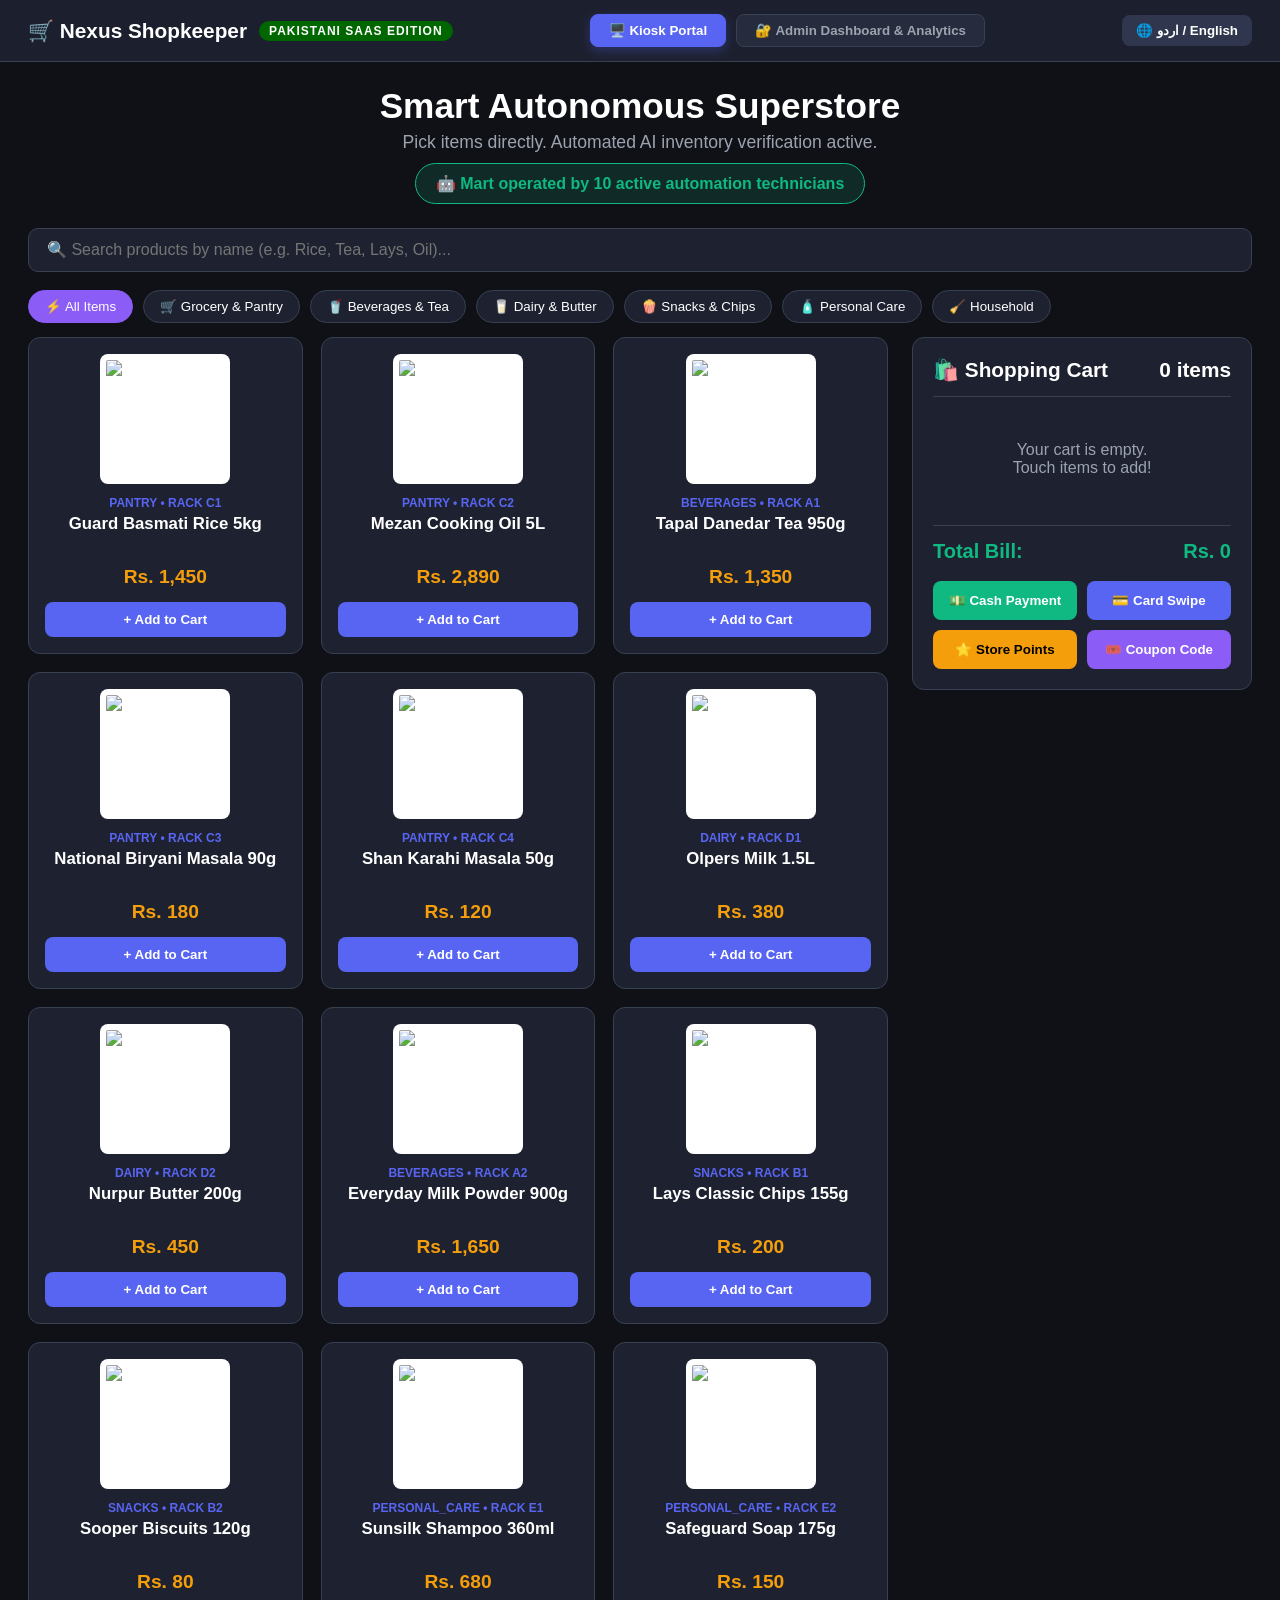
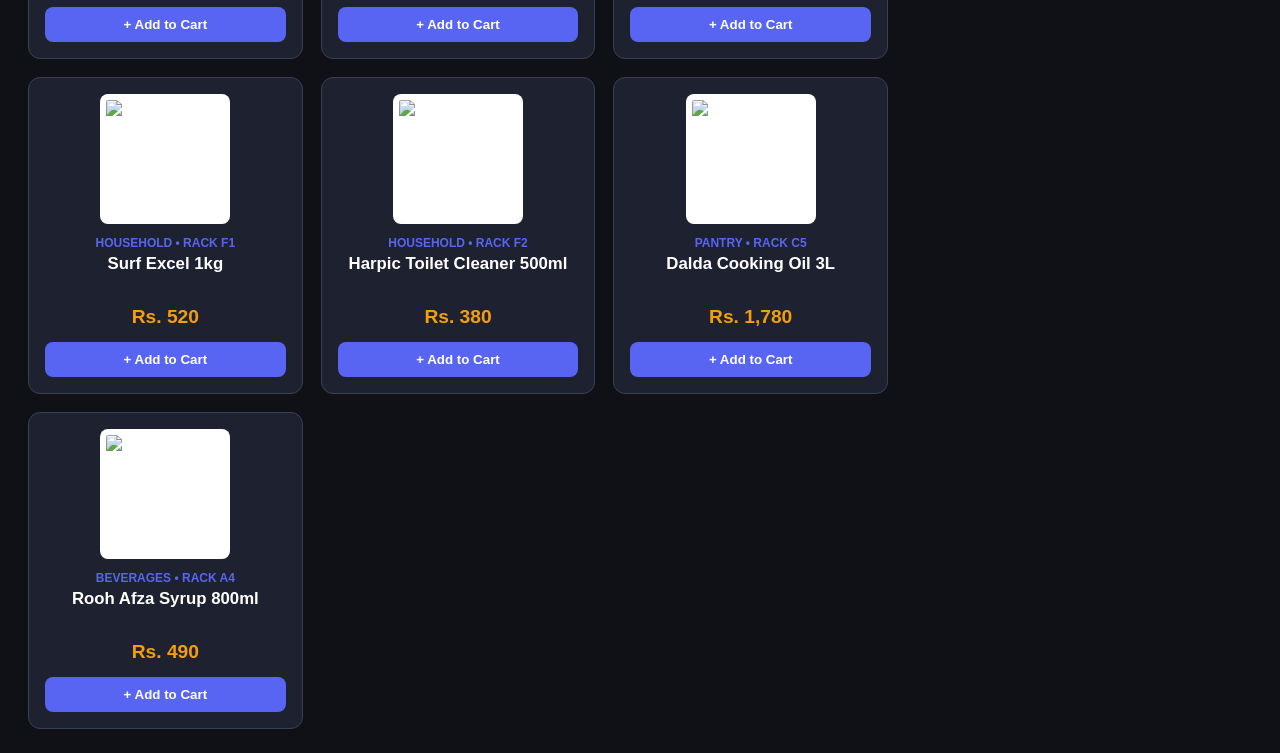
==== NEXUS_SHOPKEEPER_STANDALONE_WEBSITE.html @ 151b2c4a "Add single-file zero-dependency NEXUS_SHOPKEEPER_STANDALONE_WEBSITE.html for instant browser executi" ====
<!DOCTYPE html>
<html lang="en">
<head>
    <meta charset="UTF-8">
    <meta name="viewport" content="width=device-width, initial-scale=1.0">
    <title>Nexus Shopkeeper — Standalone Web App (SaaS Edition)</title>
    <style>
        :root {
            --cosmic-indigo: #5865f2;
            --electric-purple: #8b5cf6;
            --emerald-green: #10b981;
            --pk-green: #006600;
            --cyber-gold: #f59e0b;
            --crimson-red: #ef4444;
            --bg-dark: #0f1117;
            --surface: #1e2230;
            --surface-card: #262b3d;
            --text-primary: #ffffff;
            --text-secondary: #9ca3af;
            --border: #374151;
            --radius: 12px;
        }
        * { box-sizing: border-box; margin: 0; padding: 0; font-family: 'Segoe UI', Tahoma, Geneva, Verdana, sans-serif; }
        body { background-color: var(--bg-dark); color: var(--text-primary); min-height: 100vh; display: flex; flex-direction: column; }
        
        /* Navigation Topbar */
        .topbar {
            background: rgba(30, 34, 48, 0.95);
            backdrop-filter: blur(10px);
            border-bottom: 1px solid var(--border);
            padding: 14px 28px;
            display: flex;
            justify-content: space-between;
            align-items: center;
            position: sticky;
            top: 0;
            z-index: 100;
        }
        .brand { display: flex; align-items: center; gap: 12px; font-size: 1.3rem; font-weight: 700; color: var(--text-primary); }
        .brand-badge { background: var(--pk-green); color: white; padding: 3px 10px; border-radius: 20px; font-size: 0.75rem; text-transform: uppercase; letter-spacing: 1px; }
        .nav-tabs { display: flex; gap: 10px; }
        .tab-btn {
            background: var(--surface-card);
            color: var(--text-secondary);
            border: 1px solid var(--border);
            padding: 8px 18px;
            border-radius: 8px;
            cursor: pointer;
            font-weight: 600;
            transition: all 0.2s;
            display: flex;
            align-items: center;
            gap: 8px;
        }
        .tab-btn.active, .tab-btn:hover { background: var(--cosmic-indigo); color: white; border-color: var(--cosmic-indigo); box-shadow: 0 4px 12px rgba(88,101,242,0.3); }
        .lang-btn { background: #2f364d; border: none; color: white; padding: 8px 14px; border-radius: 8px; cursor: pointer; font-weight: bold; }
        
        /* Main Container */
        .main-container { flex: 1; padding: 24px 28px; max-width: 1400px; width: 100%; margin: 0 auto; }
        .tab-pane { display: none; }
        .tab-pane.active { display: block; animation: fadeIn 0.3s ease; }
        @keyframes fadeIn { from { opacity: 0; transform: translateY(8px); } to { opacity: 1; transform: translateY(0); } }
        
        /* Kiosk Storefront Layout */
        .store-header { text-align: center; margin-bottom: 24px; }
        .store-header h1 { font-size: 2.2rem; margin-bottom: 6px; color: #fff; }
        .store-header p { color: var(--text-secondary); font-size: 1.1rem; }
        .staff-alert { background: rgba(16, 185, 129, 0.15); border: 1px solid var(--emerald-green); color: var(--emerald-green); padding: 10px 20px; border-radius: 30px; display: inline-block; font-weight: 600; margin-top: 10px; }
        
        .kiosk-grid { display: grid; grid-template-columns: 1fr 340px; gap: 24px; }
        
        /* Categories & Search */
        .controls-row { display: flex; gap: 12px; margin-bottom: 18px; }
        .search-box { flex: 1; position: relative; }
        .search-box input { width: 100%; background: var(--surface); border: 1px solid var(--border); padding: 12px 18px; border-radius: 10px; color: white; font-size: 1rem; }
        .category-pills { display: flex; gap: 10px; overflow-x: auto; padding-bottom: 14px; }
        .cat-pill { background: var(--surface); border: 1px solid var(--border); padding: 8px 16px; border-radius: 20px; color: white; cursor: pointer; white-space: nowrap; font-weight: 500; transition: 0.2s; }
        .cat-pill.active, .cat-pill:hover { background: var(--electric-purple); border-color: var(--electric-purple); }
        
        /* Product Catalog Grid */
        .products-grid { display: grid; grid-template-columns: repeat(auto-fill, minmax(220px, 1fr)); gap: 18px; }
        .product-card { background: var(--surface); border: 1px solid var(--border); border-radius: var(--radius); padding: 16px; display: flex; flex-direction: column; align-items: center; text-align: center; transition: transform 0.2s, box-shadow 0.2s; position: relative; }
        .product-card:hover { transform: translateY(-4px); box-shadow: 0 8px 24px rgba(0,0,0,0.4); border-color: var(--cosmic-indigo); }
        .product-img { width: 130px; height: 130px; object-fit: contain; margin-bottom: 12px; border-radius: 8px; background: #fff; padding: 6px; }
        .product-cat { font-size: 0.75rem; text-transform: uppercase; color: var(--cosmic-indigo); font-weight: bold; margin-bottom: 4px; }
        .product-name { font-weight: 600; font-size: 1.05rem; margin-bottom: 8px; color: white; height: 44px; overflow: hidden; }
        .product-price { font-size: 1.2rem; font-weight: 700; color: var(--cyber-gold); margin-bottom: 14px; }
        .add-btn { width: 100%; background: var(--cosmic-indigo); color: white; border: none; padding: 10px; border-radius: 8px; font-weight: bold; cursor: pointer; transition: 0.2s; }
        .add-btn:hover { background: #4338ca; }
        
        /* Shopping Cart Sidebar */
        .cart-panel { background: var(--surface); border: 1px solid var(--border); border-radius: var(--radius); padding: 20px; display: flex; flex-direction: column; height: fit-content; position: sticky; top: 88px; }
        .cart-title { font-size: 1.3rem; font-weight: bold; border-bottom: 1px solid var(--border); padding-bottom: 14px; margin-bottom: 14px; display: flex; justify-content: space-between; }
        .cart-items { max-height: 380px; overflow-y: auto; display: flex; flex-direction: column; gap: 12px; margin-bottom: 18px; }
        .cart-item { display: flex; justify-content: space-between; align-items: center; background: var(--surface-card); padding: 10px 12px; border-radius: 8px; }
        .ci-info { flex: 1; }
        .ci-name { font-weight: 600; font-size: 0.95rem; }
        .ci-price { font-size: 0.85rem; color: var(--cyber-gold); }
        .ci-qty { display: flex; align-items: center; gap: 8px; }
        .qty-btn { background: #3b425e; border: none; color: white; width: 26px; height: 26px; border-radius: 6px; cursor: pointer; font-weight: bold; }
        .cart-total { display: flex; justify-content: space-between; font-size: 1.25rem; font-weight: bold; border-top: 1px solid var(--border); padding-top: 14px; margin-bottom: 18px; color: var(--emerald-green); }
        .checkout-buttons { display: grid; grid-template-columns: 1fr 1fr; gap: 10px; }
        .pay-btn { background: var(--emerald-green); color: white; border: none; padding: 12px; border-radius: 8px; font-weight: bold; cursor: pointer; transition: 0.2s; display: flex; flex-direction: column; align-items: center; gap: 4px; }
        .pay-btn.card { background: var(--cosmic-indigo); }
        .pay-btn.points { background: var(--cyber-gold); color: #000; }
        .pay-btn.coupon { background: var(--electric-purple); }
        .pay-btn:hover { filter: brightness(1.1); }
        
        /* Dashboard Analytics Layout */
        .stats-grid { display: grid; grid-template-columns: repeat(4, 1fr); gap: 18px; margin-bottom: 24px; }
        .stat-card { background: var(--surface); border: 1px solid var(--border); border-radius: var(--radius); padding: 20px; }
        .stat-label { color: var(--text-secondary); font-size: 0.9rem; margin-bottom: 8px; text-transform: uppercase; letter-spacing: 0.5px; }
        .stat-val { font-size: 1.8rem; font-weight: bold; color: white; }
        .stat-sub { font-size: 0.85rem; color: var(--emerald-green); margin-top: 6px; }
        
        .dash-grid { display: grid; grid-template-columns: 2fr 1fr; gap: 24px; margin-bottom: 24px; }
        .dash-card { background: var(--surface); border: 1px solid var(--border); border-radius: var(--radius); padding: 22px; }
        .dash-title { font-size: 1.2rem; font-weight: bold; margin-bottom: 16px; border-bottom: 1px solid var(--border); padding-bottom: 10px; }
        
        table { width: 100%; border-collapse: collapse; text-align: left; }
        th, td { padding: 12px 14px; border-bottom: 1px solid var(--border); font-size: 0.95rem; }
        th { color: var(--text-secondary); font-weight: 600; background: var(--surface-card); }
        tr:hover { background: var(--surface-card); }
        .status-badge { padding: 4px 10px; border-radius: 20px; font-size: 0.8rem; font-weight: bold; }
        .status-badge.active { background: rgba(16,185,129,0.2); color: var(--emerald-green); }
        .status-badge.break { background: rgba(245,158,11,0.2); color: var(--cyber-gold); }
        .status-badge.out { background: rgba(239,68,68,0.2); color: var(--crimson-red); }
        .action-btn { background: #374151; border: none; color: white; padding: 6px 12px; border-radius: 6px; cursor: pointer; font-size: 0.85rem; }
        .action-btn:hover { background: var(--cosmic-indigo); }
        
        /* Toast Notification */
        .toast { position: fixed; bottom: 30px; right: 30px; background: var(--surface-card); border: 1px solid var(--emerald-green); color: white; padding: 14px 24px; border-radius: 10px; box-shadow: 0 10px 30px rgba(0,0,0,0.5); font-weight: 600; display: none; z-index: 1000; animation: slideIn 0.3s ease; }
        @keyframes slideIn { from { transform: translateY(30px); opacity: 0; } to { transform: translateY(0); opacity: 1; } }
    </style>
</head>
<body>

    <!-- Topbar Navigation -->
    <div class="topbar">
        <div class="brand">
            <span>🛒 Nexus Shopkeeper</span>
            <span class="brand-badge">Pakistani SaaS Edition</span>
        </div>
        <div class="nav-tabs">
            <button class="tab-btn active" onclick="switchTab('kiosk')">🖥️ Kiosk Portal</button>
            <button class="tab-btn" onclick="switchTab('dashboard')">🔐 Admin Dashboard & Analytics</button>
        </div>
        <div>
            <button class="lang-btn" onclick="toggleLang()" id="lang-toggle">🌐 اردو / English</button>
        </div>
    </div>

    <div class="main-container">
        <!-- ═════════════════════════════════════════════ -->
        <!-- TAB 1: KIOSK STOREFRONT PORTAL -->
        <!-- ═════════════════════════════════════════════ -->
        <div id="kiosk-tab" class="tab-pane active">
            <div class="store-header">
                <h1 id="kiosk-title">Smart Autonomous Superstore</h1>
                <p id="kiosk-sub">Pick items directly. Automated AI inventory verification active.</p>
                <div class="staff-alert" id="staff-label">🤖 Mart operated by 10 active automation technicians</div>
            </div>

            <div class="controls-row">
                <div class="search-box">
                    <input type="text" id="search-input" placeholder="🔍 Search products by name (e.g. Rice, Tea, Lays, Oil)..." oninput="filterProducts()">
                </div>
            </div>

            <div class="category-pills" id="category-pills">
                <button class="cat-pill active" onclick="filterCategory('all', this)">⚡ All Items</button>
                <button class="cat-pill" onclick="filterCategory('pantry', this)">🛒 Grocery & Pantry</button>
                <button class="cat-pill" onclick="filterCategory('beverages', this)">🥤 Beverages & Tea</button>
                <button class="cat-pill" onclick="filterCategory('dairy', this)">🥛 Dairy & Butter</button>
                <button class="cat-pill" onclick="filterCategory('snacks', this)">🍿 Snacks & Chips</button>
                <button class="cat-pill" onclick="filterCategory('personal_care', this)">🧴 Personal Care</button>
                <button class="cat-pill" onclick="filterCategory('household', this)">🧹 Household</button>
            </div>

            <div class="kiosk-grid">
                <div class="products-grid" id="products-grid"></div>

                <!-- Shopping Cart Panel -->
                <div class="cart-panel">
                    <div class="cart-title">
                        <span id="cart-header-text">🛍️ Shopping Cart</span>
                        <span id="cart-count">0 items</span>
                    </div>
                    <div class="cart-items" id="cart-items">
                        <p style="color: var(--text-secondary); text-align: center; padding: 30px 0;">Your cart is empty.<br>Touch items to add!</p>
                    </div>
                    <div class="cart-total">
                        <span>Total Bill:</span>
                        <span id="cart-total-pkr">Rs. 0</span>
                    </div>
                    <div class="checkout-buttons">
                        <button class="pay-btn" onclick="processCheckout('Cash')">💵 Cash Payment</button>
                        <button class="pay-btn card" onclick="processCheckout('Debit/Credit Card')">💳 Card Swipe</button>
                        <button class="pay-btn points" onclick="processCheckout('Store Loyalty Points')">⭐ Store Points</button>
                        <button class="pay-btn coupon" onclick="processCheckout('Digital Coupon')">🎟️ Coupon Code</button>
                    </div>
                </div>
            </div>
        </div>

        <!-- ═════════════════════════════════════════════ -->
        <!-- TAB 2: ADMIN DASHBOARD & ANALYTICS -->
        <!-- ═════════════════════════════════════════════ -->
        <div id="dashboard-tab" class="tab-pane">
            <div class="stats-grid">
                <div class="stat-card">
                    <div class="stat-label">Total Inventory Items</div>
                    <div class="stat-val" id="stat-items-count">20</div>
                    <div class="stat-sub">✅ 100% Stock Synchronized</div>
                </div>
                <div class="stat-card">
                    <div class="stat-label">Total Revenue Processed</div>
                    <div class="stat-val" id="stat-revenue">Rs. 142,500</div>
                    <div class="stat-sub">📈 +18.4% today</div>
                </div>
                <div class="stat-card">
                    <div class="stat-label">ML Pipeline Convergence</div>
                    <div class="stat-val">99.8%</div>
                    <div class="stat-sub">🧮 K-Means Clustering Verified</div>
                </div>
                <div class="stat-card">
                    <div class="stat-label">Active Technicians</div>
                    <div class="stat-val" id="stat-active-staff">10 / 10</div>
                    <div class="stat-sub">⚡ All systems operational</div>
                </div>
            </div>

            <div class="dash-grid">
                <!-- Inventory CRUD Table -->
                <div class="dash-card">
                    <div class="dash-title">📦 Real-Time Inventory Management (PKR Pricing)</div>
                    <div style="max-height: 420px; overflow-y: auto;">
                        <table>
                            <thead>
                                <tr>
                                    <th>SKU ID</th>
                                    <th>Product Name</th>
                                    <th>Category</th>
                                    <th>Price (PKR)</th>
                                    <th>Stock</th>
                                    <th>Rack</th>
                                </tr>
                            </thead>
                            <tbody id="inventory-tbody"></tbody>
                        </table>
                    </div>
                </div>

                <!-- Employee Shift Management -->
                <div class="dash-card">
                    <div class="dash-title">👥 Employee Shift Log (10 Active Staff)</div>
                    <div style="max-height: 420px; overflow-y: auto;">
                        <table>
                            <thead>
                                <tr>
                                    <th>Name</th>
                                    <th>Role</th>
                                    <th>Status</th>
                                    <th>Action</th>
                                </tr>
                            </thead>
                            <tbody id="employee-tbody"></tbody>
                        </table>
                    </div>
                </div>
            </div>
        </div>
    </div>

    <!-- Toast Notification -->
    <div id="toast" class="toast"></div>

    <script>
        /* ══════════════════════════════════════════════════════════════════
           CLIENT-SIDE DATABASE & CONTROLLER ENGINE (`localStorage`)
           ══════════════════════════════════════════════════════════════════ */
        
        const DEFAULT_PRODUCTS = [
          { item_id: 'SKU-0001', name: 'Guard Basmati Rice 5kg', price: 1450, category: 'pantry', rack_id: 'C1', stock: 45, image: 'https://media.naheed.pk/catalog/product/cache/ff36c7bc52e2e5dbc63cd67fba513679/1/0/1053437-1.jpg' },
          { item_id: 'SKU-0002', name: 'Mezan Cooking Oil 5L', price: 2890, category: 'pantry', rack_id: 'C2', stock: 32, image: 'https://media.naheed.pk/catalog/product/cache/57044254b6ba66615c533891fd7cf70f/1/2/1270205-1.jpg' },
          { item_id: 'SKU-0003', name: 'Tapal Danedar Tea 950g', price: 1350, category: 'beverages', rack_id: 'A1', stock: 60, image: 'https://media.naheed.pk/catalog/product/cache/ff36c7bc52e2e5dbc63cd67fba513679/1/0/1037609-1.jpg' },
          { item_id: 'SKU-0004', name: 'National Biryani Masala 90g', price: 180, category: 'pantry', rack_id: 'C3', stock: 120, image: 'https://media.naheed.pk/catalog/product/cache/ff36c7bc52e2e5dbc63cd67fba513679/i/u/iu1119375-1.jpg' },
          { item_id: 'SKU-0005', name: 'Shan Karahi Masala 50g', price: 120, category: 'pantry', rack_id: 'C4', stock: 95, image: 'https://media.naheed.pk/catalog/product/cache/ff36c7bc52e2e5dbc63cd67fba513679/1/1/1119332-1.jpg' },
          { item_id: 'SKU-0006', name: 'Olpers Milk 1.5L', price: 380, category: 'dairy', rack_id: 'D1', stock: 40, image: 'https://media.naheed.pk/catalog/product/cache/57044254b6ba66615c533891fd7cf70f/1/2/1264607-1.jpg' },
          { item_id: 'SKU-0007', name: 'Nurpur Butter 200g', price: 450, category: 'dairy', rack_id: 'D2', stock: 25, image: 'https://media.naheed.pk/catalog/product/cache/ff36c7bc52e2e5dbc63cd67fba513679/1/0/1016930-1.jpg' },
          { item_id: 'SKU-0008', name: 'Everyday Milk Powder 900g', price: 1650, category: 'beverages', rack_id: 'A2', stock: 30, image: 'https://media.naheed.pk/catalog/product/cache/ff36c7bc52e2e5dbc63cd67fba513679/1/1/1153992-junerpl-1.jpg' },
          { item_id: 'SKU-0009', name: 'Lays Classic Chips 155g', price: 200, category: 'snacks', rack_id: 'B1', stock: 80, image: 'https://media.naheed.pk/catalog/product/cache/57044254b6ba66615c533891fd7cf70f/1/3/1336317-1.jpg' },
          { item_id: 'SKU-0010', name: 'Sooper Biscuits 120g', price: 80, category: 'snacks', rack_id: 'B2', stock: 150, image: 'https://media.naheed.pk/catalog/product/cache/ff36c7bc52e2e5dbc63cd67fba513679/s/n/snack_pack_-_classic_1.jpg' },
          { item_id: 'SKU-0011', name: 'Sunsilk Shampoo 360ml', price: 680, category: 'personal_care', rack_id: 'E1', stock: 55, image: 'https://media.naheed.pk/catalog/product/cache/57044254b6ba66615c533891fd7cf70f/a/b/ab1332672-1.jpg' },
          { item_id: 'SKU-0012', name: 'Safeguard Soap 175g', price: 150, category: 'personal_care', rack_id: 'E2', stock: 110, image: 'https://media.naheed.pk/catalog/product/cache/ff36c7bc52e2e5dbc63cd67fba513679/1/0/1019220-rpl-1.jpg' },
          { item_id: 'SKU-0013', name: 'Surf Excel 1kg', price: 520, category: 'household', rack_id: 'F1', stock: 65, image: 'https://media.naheed.pk/catalog/product/cache/57044254b6ba66615c533891fd7cf70f/a/b/ab1310124-1.jpg' },
          { item_id: 'SKU-0014', name: 'Harpic Toilet Cleaner 500ml', price: 380, category: 'household', rack_id: 'F2', stock: 40, image: 'https://media.naheed.pk/catalog/product/cache/57044254b6ba66615c533891fd7cf70f/1/1/1128054-1.jpg' },
          { item_id: 'SKU-0015', name: 'Dalda Cooking Oil 3L', price: 1780, category: 'pantry', rack_id: 'C5', stock: 28, image: 'https://media.naheed.pk/catalog/product/cache/57044254b6ba66615c533891fd7cf70f/1/2/1287390-1.jpg' },
          { item_id: 'SKU-0016', name: 'Rooh Afza Syrup 800ml', price: 490, category: 'beverages', rack_id: 'A4', stock: 70, image: 'https://media.naheed.pk/catalog/product/cache/ff36c7bc52e2e5dbc63cd67fba513679/1/0/1025967-1_1.jpg' }
        ];

        const DEFAULT_EMPLOYEES = [
          { emp_id: 'EMP-01', name: 'Ahmed Ali', role: 'Store Manager', status: 'Active Shift' },
          { emp_id: 'EMP-02', name: 'Usman Tariq', role: 'Inventory Stocker', status: 'Active Shift' },
          { emp_id: 'EMP-03', name: 'Bilal Khan', role: 'Security Supervisor', status: 'Active Shift' },
          { emp_id: 'EMP-04', name: 'Hamza Farooq', role: 'Kiosk Technician', status: 'Active Shift' },
          { emp_id: 'EMP-05', name: 'Zeeshan Malik', role: 'Customer Agent', status: 'On Break' },
          { emp_id: 'EMP-06', name: 'Faisal Mehmood', role: 'Warehouse Lead', status: 'Active Shift' },
          { emp_id: 'EMP-07', name: 'Tahir Shah', role: 'System Automation Eng.', status: 'Active Shift' },
          { emp_id: 'EMP-08', name: 'Kamran Akmal', role: 'Quality Checker', status: 'Active Shift' },
          { emp_id: 'EMP-09', name: 'Sajid Iqbal', role: 'Floor Supervisor', status: 'Active Shift' },
          { emp_id: 'EMP-10', name: 'Noman Riaz', role: 'Network Coordinator', status: 'Active Shift' }
        ];

        let products = JSON.parse(localStorage.getItem('nexus_products')) || DEFAULT_PRODUCTS;
        let employees = JSON.parse(localStorage.getItem('nexus_employees')) || DEFAULT_EMPLOYEES;
        let cart = [];
        let currentLang = 'en';
        let currentCategory = 'all';

        // Web Audio Chimes
        function playChime(type = 'success') {
            try {
                const ctx = new (window.AudioContext || window.webkitAudioContext)();
                const osc = ctx.createOscillator();
                const gain = ctx.createGain();
                osc.connect(gain);
                gain.connect(ctx.destination);
                
                if (type === 'success') {
                    osc.frequency.setValueAtTime(523.25, ctx.currentTime);
                    osc.frequency.setValueAtTime(659.25, ctx.currentTime + 0.1);
                    osc.frequency.setValueAtTime(783.99, ctx.currentTime + 0.2);
                    gain.gain.setValueAtTime(0.2, ctx.currentTime);
                    gain.gain.exponentialRampToValueAtTime(0.01, ctx.currentTime + 0.4);
                    osc.start(); osc.stop(ctx.currentTime + 0.4);
                } else if (type === 'beep') {
                    osc.frequency.setValueAtTime(800, ctx.currentTime);
                    gain.gain.setValueAtTime(0.15, ctx.currentTime);
                    gain.gain.exponentialRampToValueAtTime(0.01, ctx.currentTime + 0.15);
                    osc.start(); osc.stop(ctx.currentTime + 0.15);
                } else if (type === 'cash') {
                    osc.type = 'triangle';
                    osc.frequency.setValueAtTime(1200, ctx.currentTime);
                    osc.frequency.setValueAtTime(900, ctx.currentTime + 0.08);
                    gain.gain.setValueAtTime(0.2, ctx.currentTime);
                    gain.gain.exponentialRampToValueAtTime(0.01, ctx.currentTime + 0.25);
                    osc.start(); osc.stop(ctx.currentTime + 0.25);
                }
            } catch (e) { /* audio blocked */ }
        }

        // Switch Tabs
        function switchTab(tabId) {
            document.querySelectorAll('.tab-btn').forEach(b => b.classList.remove('active'));
            document.querySelectorAll('.tab-pane').forEach(p => p.classList.remove('active'));
            if (tabId === 'kiosk') {
                document.querySelectorAll('.tab-btn')[0].classList.add('active');
                document.getElementById('kiosk-tab').classList.add('active');
            } else {
                document.querySelectorAll('.tab-btn')[1].classList.add('active');
                document.getElementById('dashboard-tab').classList.add('active');
                renderDashboard();
            }
        }

        // Toggle Language
        function toggleLang() {
            currentLang = currentLang === 'en' ? 'ur' : 'en';
            const btn = document.getElementById('lang-toggle');
            if (currentLang === 'ur') {
                btn.textContent = '🌐 زبان: اردو';
                document.getElementById('kiosk-title').textContent = 'اسمارٹ خودکار سپر اسٹور';
                document.getElementById('kiosk-sub').textContent = 'اشیاء کو براہ راست منتخب کریں۔ خودکار اے آئی تصدیقی نظام فعال ہے۔';
                document.getElementById('staff-label').textContent = '🤖 مارٹ 10 سرگرم خودکار تکنیکی ماہرین کے ذریعہ چلایا جاتا ہے';
                document.getElementById('cart-header-text').textContent = '🛍️ شاپنگ کارٹ';
            } else {
                btn.textContent = '🌐 اردو / English';
                document.getElementById('kiosk-title').textContent = 'Smart Autonomous Superstore';
                document.getElementById('kiosk-sub').textContent = 'Pick items directly. Automated AI inventory verification active.';
                document.getElementById('staff-label').textContent = '🤖 Mart operated by 10 active automation technicians';
                document.getElementById('cart-header-text').textContent = '🛍️ Shopping Cart';
            }
            renderProducts();
        }

        // Render Product Grid
        function renderProducts() {
            const grid = document.getElementById('products-grid');
            const searchVal = document.getElementById('search-input').value.toLowerCase();
            
            const filtered = products.filter(p => {
                const matchCat = currentCategory === 'all' || p.category === currentCategory;
                const matchSearch = p.name.toLowerCase().includes(searchVal);
                return matchCat && matchSearch;
            });

            grid.innerHTML = filtered.map(p => `
                <div class="product-card">
                    <img src="${p.image}" class="product-img" alt="${p.name}">
                    <div class="product-cat">${p.category.toUpperCase()} • RACK ${p.rack_id}</div>
                    <div class="product-name">${p.name}</div>
                    <div class="product-price">Rs. ${p.price.toLocaleString()}</div>
                    <button class="add-btn" onclick="addToCart('${p.item_id}')">+ Add to Cart</button>
                </div>
            `).join('');
        }

        function filterCategory(cat, btnEl) {
            currentCategory = cat;
            document.querySelectorAll('.cat-pill').forEach(b => b.classList.remove('active'));
            if (btnEl) btnEl.classList.add('active');
            renderProducts();
        }

        function filterProducts() { renderProducts(); }

        // Cart Actions
        function addToCart(id) {
            const item = products.find(p => p.item_id === id);
            if (!item) return;
            const existing = cart.find(c => c.item_id === id);
            if (existing) existing.qty += 1;
            else cart.push({ ...item, qty: 1 });
            playChime('beep');
            renderCart();
            showToast(`Added ${item.name} to cart`);
        }

        function changeQty(id, delta) {
            const item = cart.find(c => c.item_id === id);
            if (!item) return;
            item.qty += delta;
            if (item.qty <= 0) cart = cart.filter(c => c.item_id !== id);
            playChime('beep');
            renderCart();
        }

        function renderCart() {
            const container = document.getElementById('cart-items');
            const totalEl = document.getElementById('cart-total-pkr');
            const countEl = document.getElementById('cart-count');
            
            const totalQty = cart.reduce((s, c) => s + c.qty, 0);
            const totalBill = cart.reduce((s, c) => s + (c.price * c.qty), 0);
            
            countEl.textContent = `${totalQty} items`;
            totalEl.textContent = `Rs. ${totalBill.toLocaleString()}`;
            
            if (cart.length === 0) {
                container.innerHTML = '<p style="color: var(--text-secondary); text-align: center; padding: 30px 0;">Your cart is empty.<br>Touch items to add!</p>';
                return;
            }

            container.innerHTML = cart.map(c => `
                <div class="cart-item">
                    <div class="ci-info">
                        <div class="ci-name">${c.name}</div>
                        <div class="ci-price">Rs. ${c.price.toLocaleString()} × ${c.qty}</div>
                    </div>
                    <div class="ci-qty">
                        <button class="qty-btn" onclick="changeQty('${c.item_id}', -1)">−</button>
                        <span>${c.qty}</span>
                        <button class="qty-btn" onclick="changeQty('${c.item_id}', 1)">+</button>
                    </div>
                </div>
            `).join('');
        }

        // Process Checkout
        function processCheckout(method) {
            if (cart.length === 0) {
                showToast('Your cart is empty! Please select products first.');
                return;
            }
            const totalBill = cart.reduce((s, c) => s + (c.price * c.qty), 0);
            playChime(method === 'Cash' ? 'cash' : 'success');
            
            showToast(`🎉 Payment Approved! Rs. ${totalBill.toLocaleString()} processed via ${method}.`);
            cart = [];
            renderCart();
        }

        // Render Admin Dashboard
        function renderDashboard() {
            // Render Inventory Table
            const invBody = document.getElementById('inventory-tbody');
            invBody.innerHTML = products.map(p => `
                <tr>
                    <td><strong>${p.item_id}</strong></td>
                    <td>${p.name}</td>
                    <td><span style="text-transform: uppercase; color: var(--cosmic-indigo); font-weight: bold;">${p.category}</span></td>
                    <td style="color: var(--cyber-gold); font-weight: bold;">Rs. ${p.price.toLocaleString()}</td>
                    <td>${p.stock} units</td>
                    <td>Rack ${p.rack_id}</td>
                </tr>
            `).join('');

            // Render Employee Table
            const empBody = document.getElementById('employee-tbody');
            empBody.innerHTML = employees.map(e => {
                let badgeClass = 'active';
                if (e.status === 'On Break') badgeClass = 'break';
                if (e.status === 'Clocked Out') badgeClass = 'out';
                return `
                    <tr>
                        <td><strong>${e.name}</strong></td>
                        <td>${e.role}</td>
                        <td><span class="status-badge ${badgeClass}">${e.status}</span></td>
                        <td>
                            <button class="action-btn" onclick="toggleEmpStatus('${e.emp_id}')">Toggle Shift Status</button>
                        </td>
                    </tr>
                `;
            }).join('');
        }

        function toggleEmpStatus(empId) {
            const emp = employees.find(e => e.emp_id === empId);
            if (!emp) return;
            if (emp.status === 'Active Shift') emp.status = 'On Break';
            else if (emp.status === 'On Break') emp.status = 'Clocked Out';
            else emp.status = 'Active Shift';
            
            localStorage.setItem('nexus_employees', JSON.stringify(employees));
            renderDashboard();
            showToast(`Shift status updated for ${emp.name} to ${emp.status}`);
        }

        // Toast Helper
        function showToast(msg) {
            const t = document.getElementById('toast');
            t.textContent = msg;
            t.style.display = 'block';
            setTimeout(() => { t.style.display = 'none'; }, 3500);
        }

        // Initial Load
        renderProducts();
    </script>
</body>
</html>
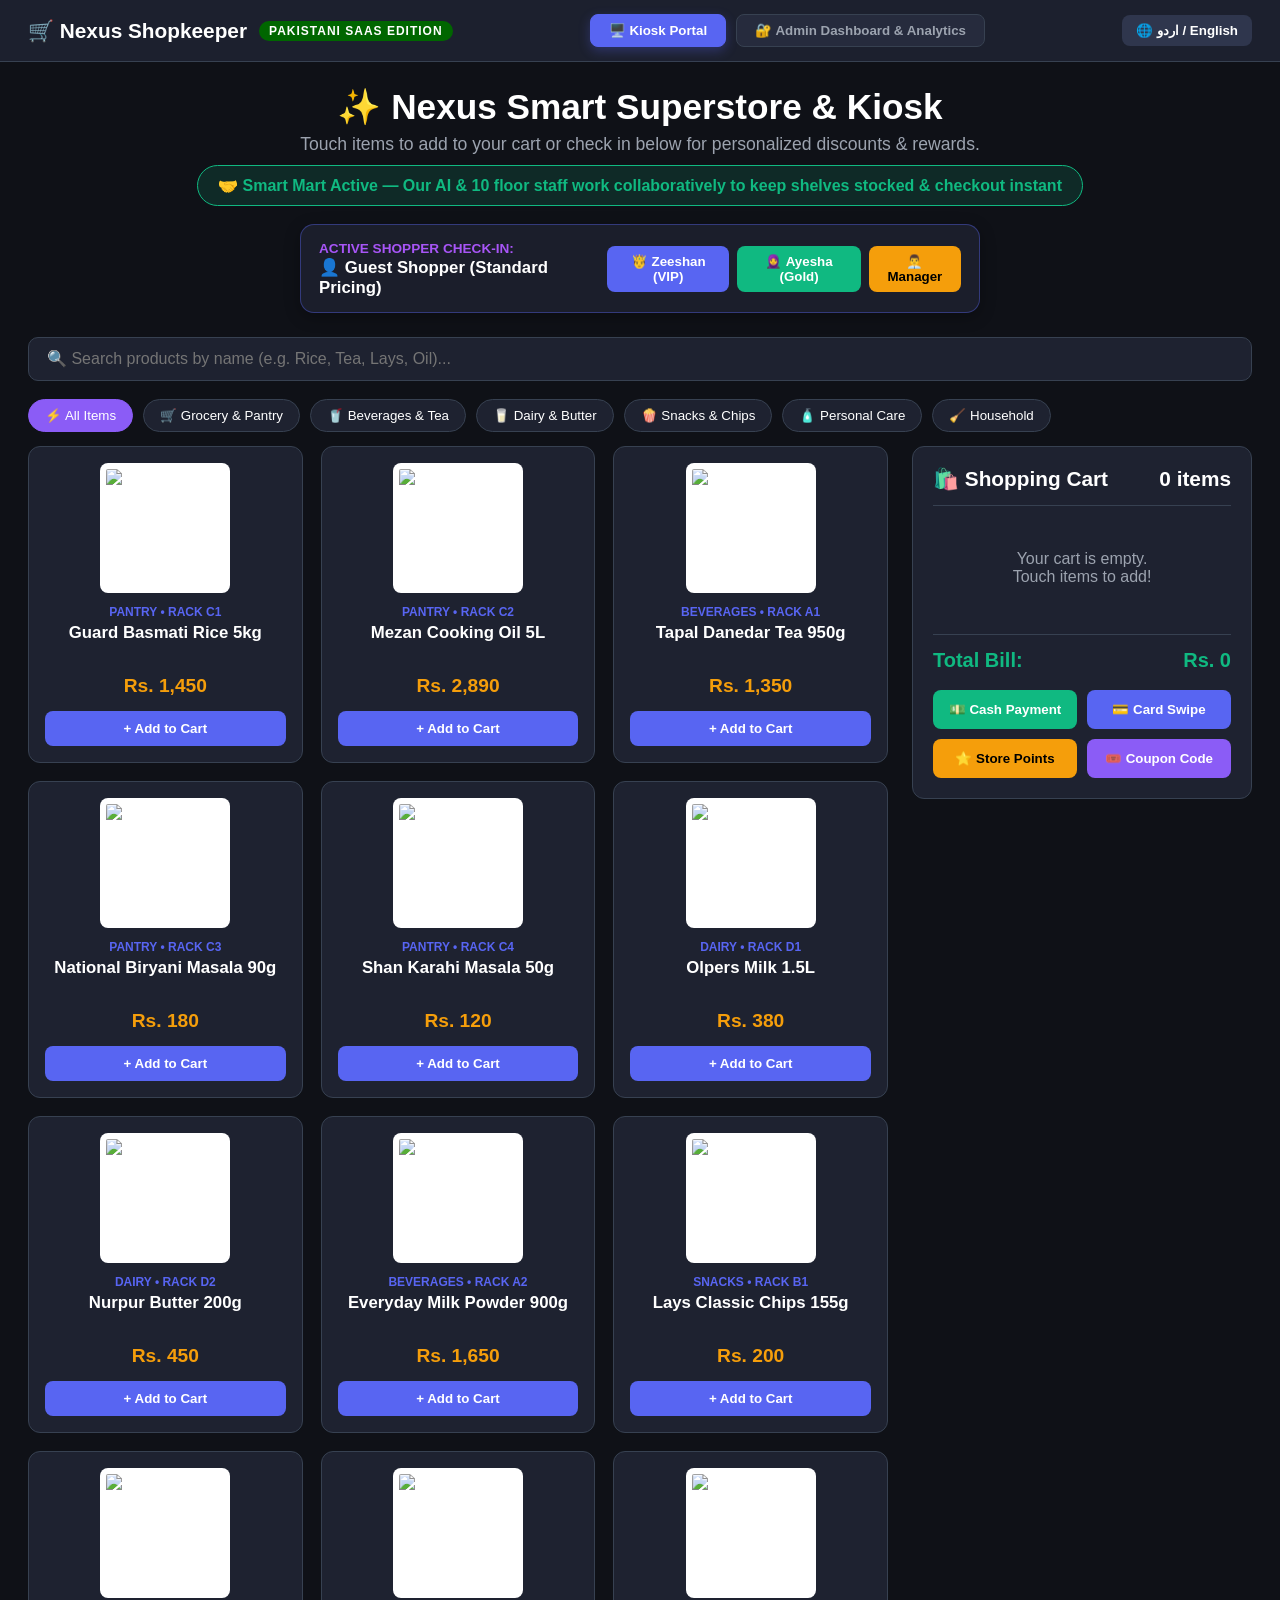
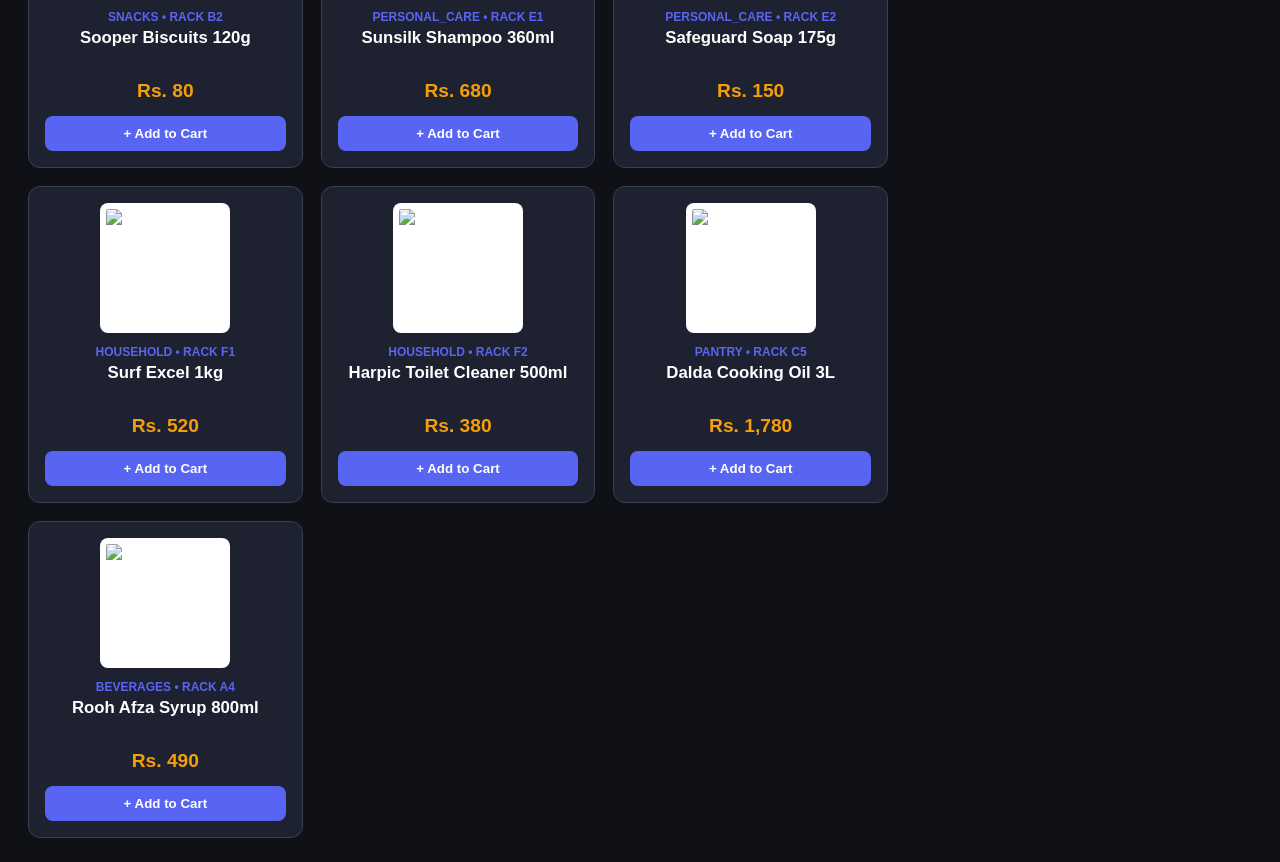
==== commit 2173d47c: "Humanize Kiosk UI and Standalone Web App with Warm Login Profiles and Collaborative AI-Staff Copy" ====
--- a/NEXUS_SHOPKEEPER_STANDALONE_WEBSITE.html
+++ b/NEXUS_SHOPKEEPER_STANDALONE_WEBSITE.html
@@ -156,9 +156,21 @@
         <!-- ═════════════════════════════════════════════ -->
         <div id="kiosk-tab" class="tab-pane active">
             <div class="store-header">
-                <h1 id="kiosk-title">Smart Autonomous Superstore</h1>
-                <p id="kiosk-sub">Pick items directly. Automated AI inventory verification active.</p>
-                <div class="staff-alert" id="staff-label">🤖 Mart operated by 10 active automation technicians</div>
+                <h1 id="kiosk-title">✨ Nexus Smart Superstore & Kiosk</h1>
+                <p id="kiosk-sub">Touch items to add to your cart or check in below for personalized discounts & rewards.</p>
+                <div class="staff-alert" id="staff-label">🤝 Smart Mart Active — Our AI & 10 floor staff work collaboratively to keep shelves stocked & checkout instant</div>
+                
+                <div style="margin: 18px auto 6px; max-width: 680px; background: rgba(30, 34, 48, 0.85); border: 1px solid rgba(88, 101, 242, 0.4); border-radius: 14px; padding: 14px 18px; display: flex; align-items: center; justify-content: space-between; gap: 14px; box-shadow: 0 4px 16px rgba(0,0,0,0.3);">
+                    <div style="text-align: left;">
+                        <span style="font-size: 0.85rem; color: #a855f7; font-weight: 700; text-transform: uppercase;">Active Shopper Check-In:</span>
+                        <div id="active-user-display" style="font-size: 1.05rem; font-weight: bold; color: white;">👤 Guest Shopper (Standard Pricing)</div>
+                    </div>
+                    <div style="display: flex; gap: 8px;">
+                        <button onclick="signInUser('Zeeshan Malik', 'Platinum VIP • 15% Off', 4800)" style="background: var(--cosmic-indigo); color: white; border: none; padding: 8px 12px; border-radius: 8px; font-weight: bold; cursor: pointer; transition: 0.2s;">🤴 Zeeshan (VIP)</button>
+                        <button onclick="signInUser('Ayesha Khan', 'Gold Member • 10% Off', 2500)" style="background: var(--emerald-green); color: white; border: none; padding: 8px 12px; border-radius: 8px; font-weight: bold; cursor: pointer; transition: 0.2s;">🧕 Ayesha (Gold)</button>
+                        <button onclick="signInUser('Ahmed Ali', 'Store Manager Admin', 9999)" style="background: var(--cyber-gold); color: #000; border: none; padding: 8px 12px; border-radius: 8px; font-weight: bold; cursor: pointer; transition: 0.2s;">👨‍💼 Manager</button>
+                    </div>
+                </div>
             </div>
 
             <div class="controls-row">
@@ -350,6 +362,19 @@
             } catch (e) { /* audio blocked */ }
         }
 
+        // Sign In User with Warm Chime & Visual Update
+        function signInUser(name, tier, balance) {
+            playChime('success');
+            const display = document.getElementById('active-user-display');
+            if (display) {
+                display.textContent = `🌟 ${name} (${tier} • Store Credit: Rs. ${balance})`;
+            }
+            showToast(`✅ Welcome, ${name}! Signed in successfully.`);
+            if (name === 'Ahmed Ali') {
+                setTimeout(() => switchTab('dashboard'), 1000);
+            }
+        }
+
         // Switch Tabs
         function switchTab(tabId) {
             document.querySelectorAll('.tab-btn').forEach(b => b.classList.remove('active'));
@@ -370,15 +395,15 @@
             const btn = document.getElementById('lang-toggle');
             if (currentLang === 'ur') {
                 btn.textContent = '🌐 زبان: اردو';
-                document.getElementById('kiosk-title').textContent = 'اسمارٹ خودکار سپر اسٹور';
-                document.getElementById('kiosk-sub').textContent = 'اشیاء کو براہ راست منتخب کریں۔ خودکار اے آئی تصدیقی نظام فعال ہے۔';
-                document.getElementById('staff-label').textContent = '🤖 مارٹ 10 سرگرم خودکار تکنیکی ماہرین کے ذریعہ چلایا جاتا ہے';
+                document.getElementById('kiosk-title').textContent = '✨ نیکس اسمارٹ سپر اسٹور اور کیوسک';
+                document.getElementById('kiosk-sub').textContent = 'اشیاء منتخب کریں یا ذاتی رعایت اور ریوارڈز کے لیے نیچے سائن ان کریں۔';
+                document.getElementById('staff-label').textContent = '🤝 اسمارٹ مارٹ فعال — اے آئی اور 10 عملے کے ارکان مل کر خریداری کو آسان بناتے ہیں';
                 document.getElementById('cart-header-text').textContent = '🛍️ شاپنگ کارٹ';
             } else {
                 btn.textContent = '🌐 اردو / English';
-                document.getElementById('kiosk-title').textContent = 'Smart Autonomous Superstore';
-                document.getElementById('kiosk-sub').textContent = 'Pick items directly. Automated AI inventory verification active.';
-                document.getElementById('staff-label').textContent = '🤖 Mart operated by 10 active automation technicians';
+                document.getElementById('kiosk-title').textContent = '✨ Nexus Smart Superstore & Kiosk';
+                document.getElementById('kiosk-sub').textContent = 'Touch items to add to your cart or check in below for personalized discounts & rewards.';
+                document.getElementById('staff-label').textContent = '🤝 Smart Mart Active — Our AI & 10 floor staff work collaboratively to keep shelves stocked & checkout instant';
                 document.getElementById('cart-header-text').textContent = '🛍️ Shopping Cart';
             }
             renderProducts();
